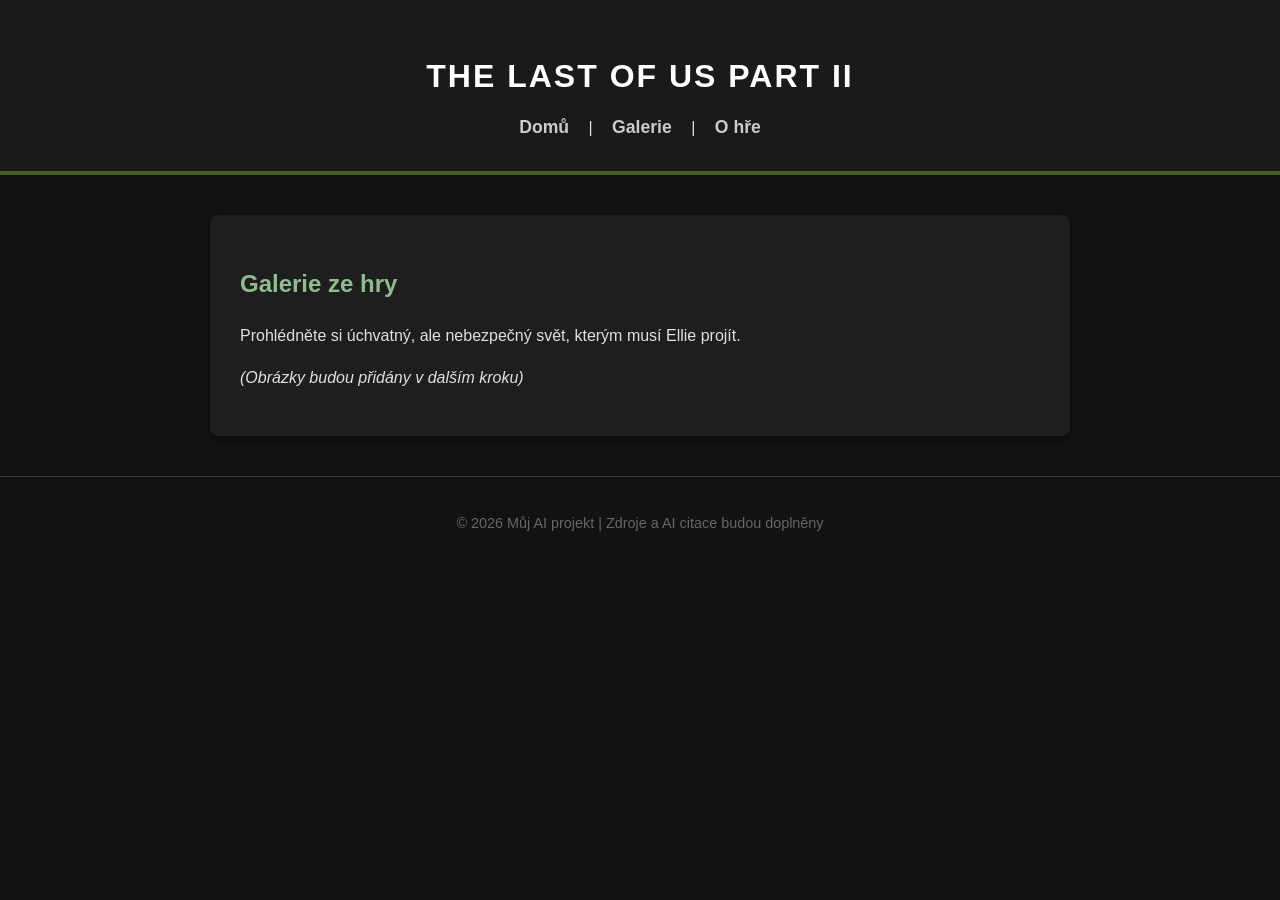
==== galerie.html @ 7f08e1d3 "Add galerie.html for The Last of Us Part II" ====
<!DOCTYPE html>
<html lang="cs">
<head>
    <meta charset="UTF-8">
    <meta name="viewport" content="width=device-width, initial-scale=1.0">
    <title>Galerie | The Last of Us Part II</title>
    <link rel="stylesheet" href="style.css">
</head>
<body>
    <header>
        <h1>The Last of Us Part II</h1>
        <nav>
            <a href="index.html">Domů</a> | 
            <a href="galerie.html">Galerie</a> | 
            <a href="o-hre.html">O hře</a>
        </nav>
    </header>

    <main>
        <h2>Galerie ze hry</h2>
        <p>Prohlédněte si úchvatný, ale nebezpečný svět, kterým musí Ellie projít.</p>
        
        <!-- Zde je připravené místo pro naše 3 obrázky -->
        <div id="obrazky-kontejner">
            <p><i>(Obrázky budou přidány v dalším kroku)</i></p>
        </div>
    </main>

    <footer>
        <p>&copy; 2026 Můj AI projekt | Zdroje a AI citace budou doplněny</p>
    </footer>
</body>
</html>
---- style.css ----
body {
    background-color: #121212;
    color: #e0e0e0;
    font-family: Arial, sans-serif;
    margin: 0;
    padding: 0;
    line-height: 1.6;
}

header {
    background-color: #1a1a1a;
    padding: 30px 20px;
    text-align: center;
    border-bottom: 4px solid #4a5d23; /* Mechová zelená */
}

h1 {
    color: #ffffff;
    margin-bottom: 10px;
    text-transform: uppercase;
    letter-spacing: 2px;
}

h2 {
    color: #8fbc8f;
}

nav a {
    color: #cccccc;
    text-decoration: none;
    margin: 0 15px;
    font-size: 1.1em;
    font-weight: bold;
    transition: color 0.3s;
}

nav a:hover {
    color: #8fbc8f;
}

main {
    max-width: 800px;
    margin: 40px auto;
    padding: 30px;
    background-color: #1e1e1e;
    border-radius: 8px;
    box-shadow: 0 4px 8px rgba(0,0,0,0.5);
}

footer {
    text-align: center;
    padding: 20px;
    margin-top: 40px;
    font-size: 0.9em;
    color: #666666;
    border-top: 1px solid #333;
}
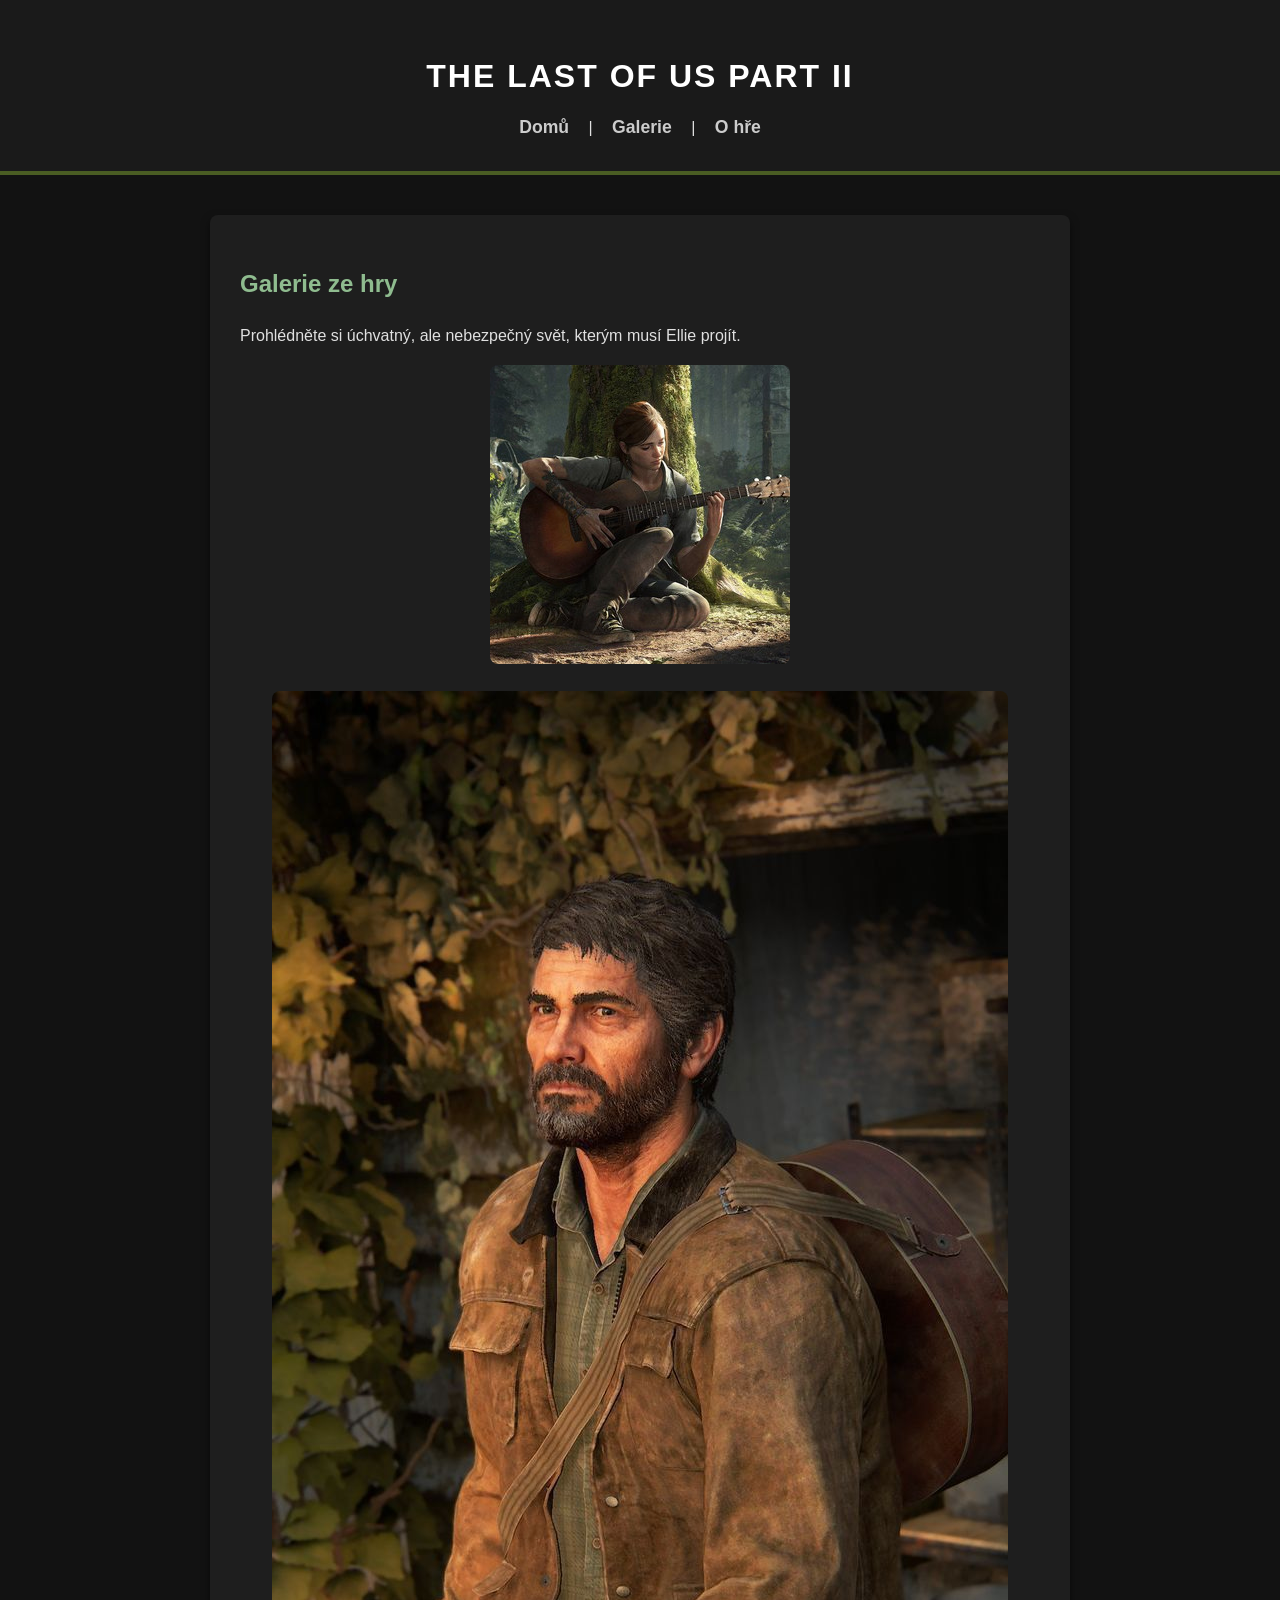
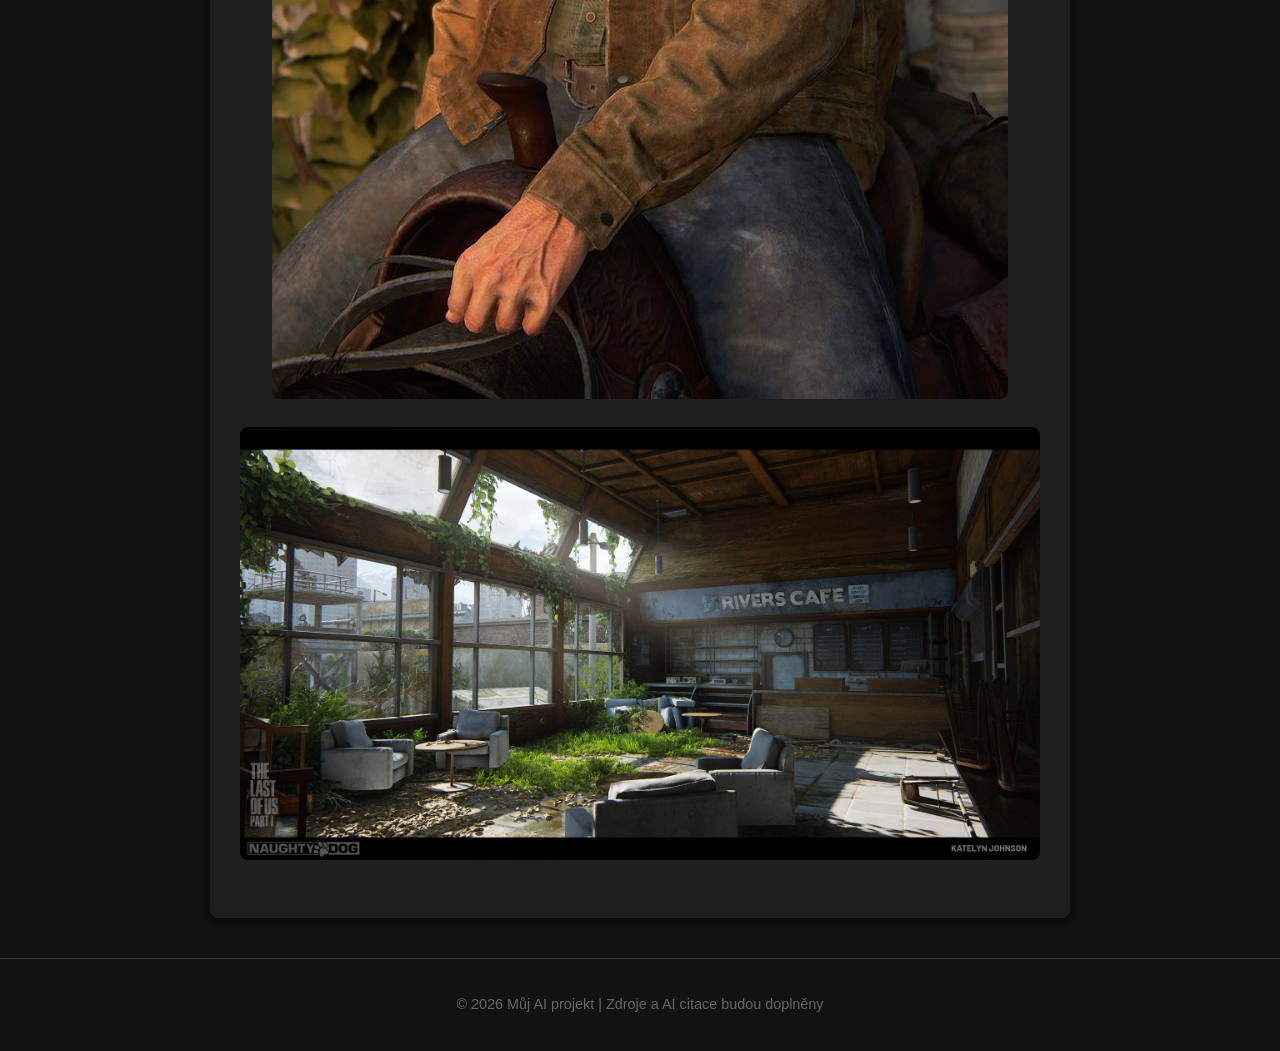
==== commit 7f4e7a43: "Add images to galerie.html" ====
--- a/galerie.html
+++ b/galerie.html
@@ -20,9 +20,13 @@
         <h2>Galerie ze hry</h2>
         <p>Prohlédněte si úchvatný, ale nebezpečný svět, kterým musí Ellie projít.</p>
         
-        <!-- Zde je připravené místo pro naše 3 obrázky -->
-        <div id="obrazky-kontejner">
-            <p><i>(Obrázky budou přidány v dalším kroku)</i></p>
+       
+        <div style="text-align: center;">
+            <img src="ellie.jpg" alt="TLOU 2 - Obrázek 1" style="max-width: 100%; border-radius: 8px; margin-bottom: 20px;">
+            
+            <img src="joel.jpg" alt="TLOU 2 - Obrázek 2" style="max-width: 100%; border-radius: 8px; margin-bottom: 20px;">
+            
+            <img src="krajina.jpg" alt="TLOU 2 - Obrázek 3" style="max-width: 100%; border-radius: 8px; margin-bottom: 20px;">
         </div>
     </main>
 
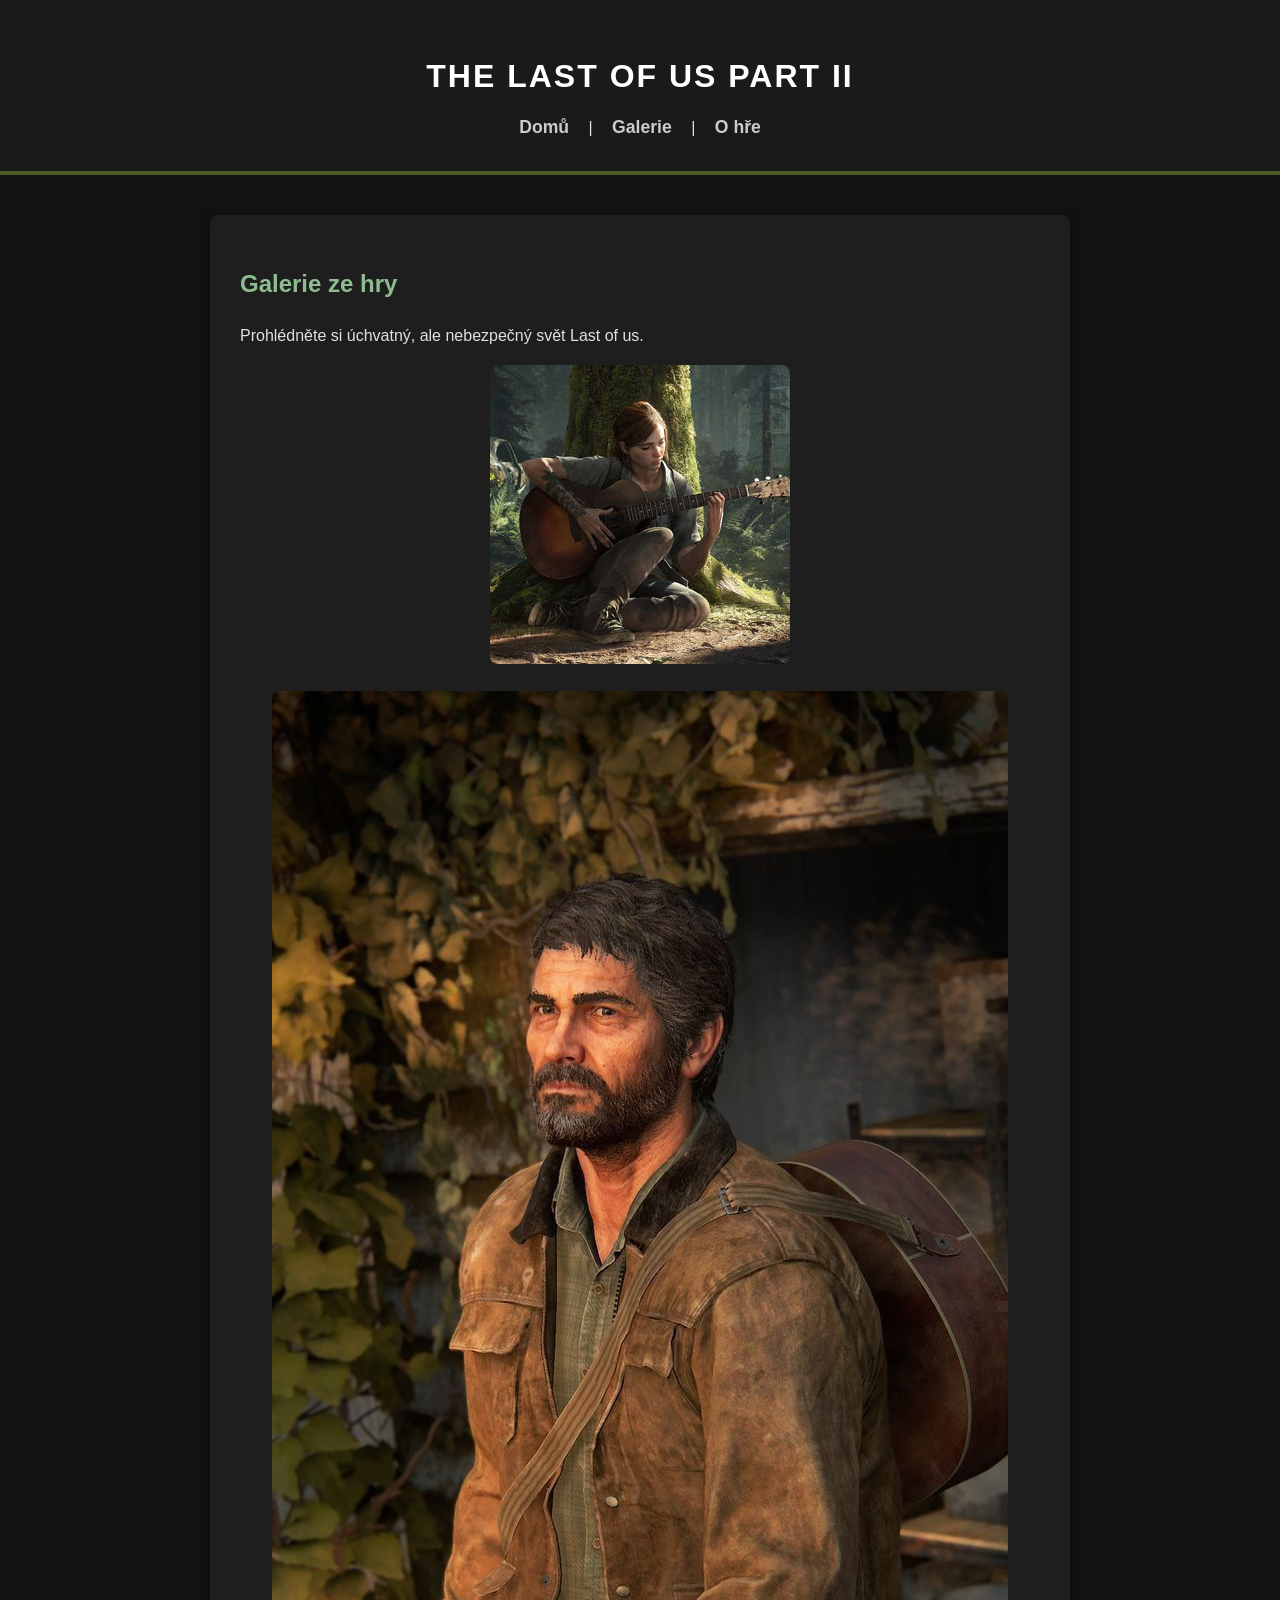
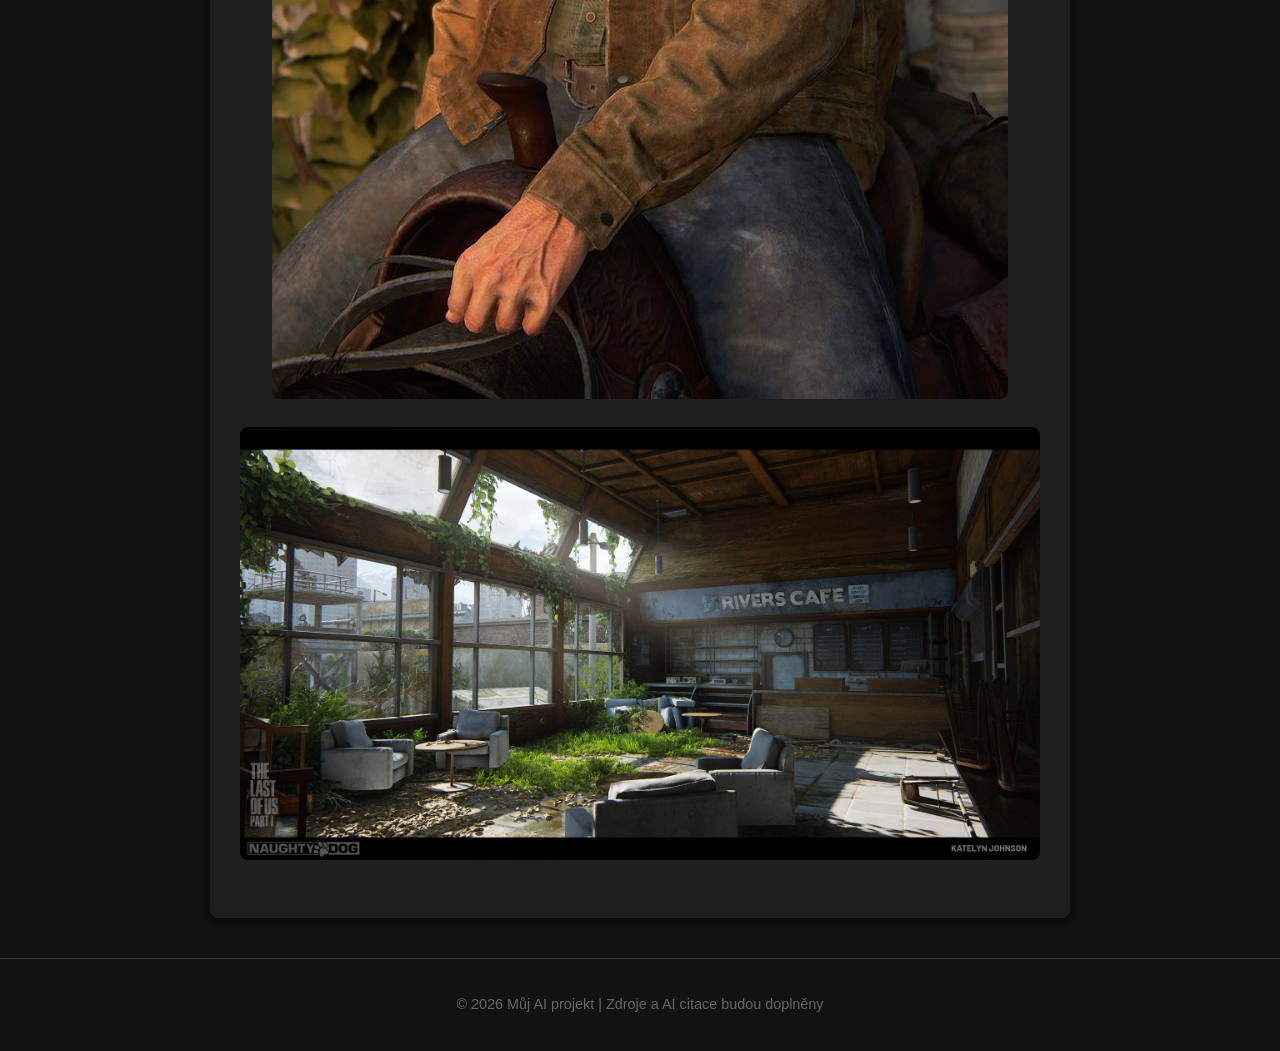
==== commit 05f90113: "oprava" ====
--- a/galerie.html
+++ b/galerie.html
@@ -18,7 +18,7 @@
 
     <main>
         <h2>Galerie ze hry</h2>
-        <p>Prohlédněte si úchvatný, ale nebezpečný svět, kterým musí Ellie projít.</p>
+        <p>Prohlédněte si úchvatný, ale nebezpečný svět Last of us.</p>
         
        
         <div style="text-align: center;">
--- a/style.css
+++ b/style.css
@@ -11,7 +11,7 @@
     background-color: #1a1a1a;
     padding: 30px 20px;
     text-align: center;
-    border-bottom: 4px solid #4a5d23; /* Mechová zelená */
+    border-bottom: 4px solid #4a5d23;
 }
 
 h1 {
@@ -55,3 +55,13 @@
     color: #666666;
     border-top: 1px solid #333;
 }
+
+
+img {
+    transition: transform 0.4s ease, box-shadow 0.4s ease;
+}
+
+img:hover {
+    transform: scale(1.05);
+    box-shadow: 0 8px 16px rgba(143, 188, 143, 0.4);
+}
